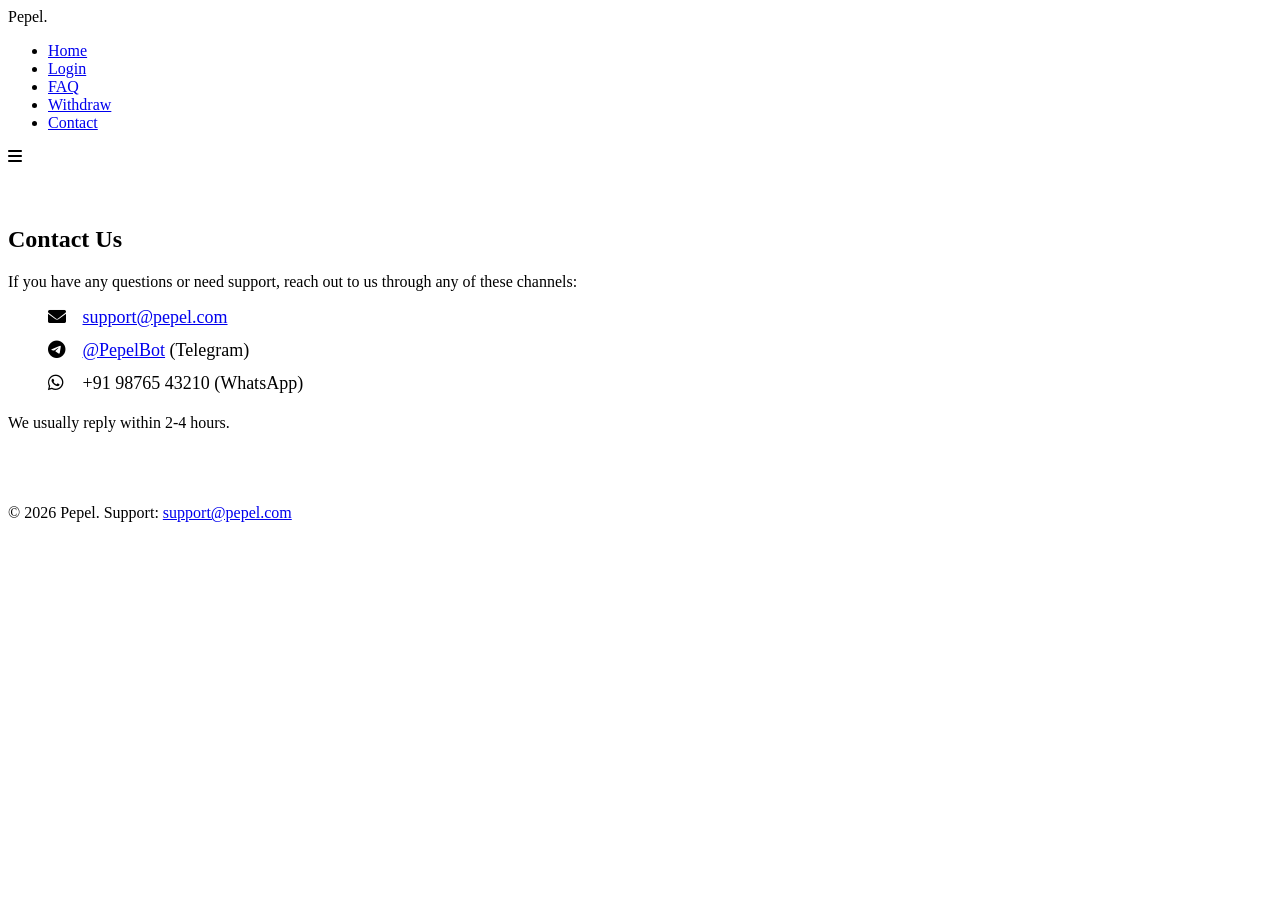
==== contact.html @ d4426ad3 "Add contact.html with contact information and layout" ====
<!DOCTYPE html>
<html lang="en">
<head>
  <meta charset="UTF-8">
  <meta name="viewport" content="width=device-width, initial-scale=1.0">
  <title>Contact – Pepel</title>
  <link rel="stylesheet" href="style.css">
  <link rel="stylesheet" href="https://cdnjs.cloudflare.com/ajax/libs/font-awesome/6.0.0-beta3/css/all.min.css">
</head>
<body>
  <nav class="navbar">
    <div class="container">
      <div class="logo">Pepel<span>.</span></div>
      <ul class="nav-links" id="navLinks">
        <li><a href="index.html">Home</a></li>
        <li><a href="login.html">Login</a></li>
        <li><a href="faq.html">FAQ</a></li>
        <li><a href="withdraw.html">Withdraw</a></li>
        <li><a href="contact.html" class="active">Contact</a></li>
      </ul>
      <div class="menu-toggle" id="mobileMenu"><i class="fas fa-bars"></i></div>
    </div>
  </nav>

  <div class="container" style="padding: 40px 0;">
    <h2>Contact Us</h2>
    <div class="card">
      <p>If you have any questions or need support, reach out to us through any of these channels:</p>
      <ul style="margin-top: 16px; list-style: none; font-size: 18px;">
        <li style="margin-bottom: 12px;"><i class="fas fa-envelope" style="color:var(--primary); width: 30px;"></i> <a href="mailto:support@pepel.com">support@pepel.com</a></li>
        <li style="margin-bottom: 12px;"><i class="fab fa-telegram" style="color:var(--primary); width: 30px;"></i> <a href="https://t.me/PepelBot">@PepelBot</a> (Telegram)</li>
        <li style="margin-bottom: 12px;"><i class="fab fa-whatsapp" style="color:var(--primary); width: 30px;"></i> +91 98765 43210 (WhatsApp)</li>
      </ul>
      <p style="margin-top: 20px;">We usually reply within 2‑4 hours.</p>
    </div>
  </div>

  <footer>
    <div class="container">
      <p>&copy; 2026 Pepel. Support: <a href="mailto:support@pepel.com">support@pepel.com</a></p>
    </div>
  </footer>

  <script src="script.js"></script>
  <script>
    document.getElementById('mobileMenu').addEventListener('click', function() {
      document.getElementById('navLinks').classList.toggle('active');
    });
  </script>
</body>
</html>
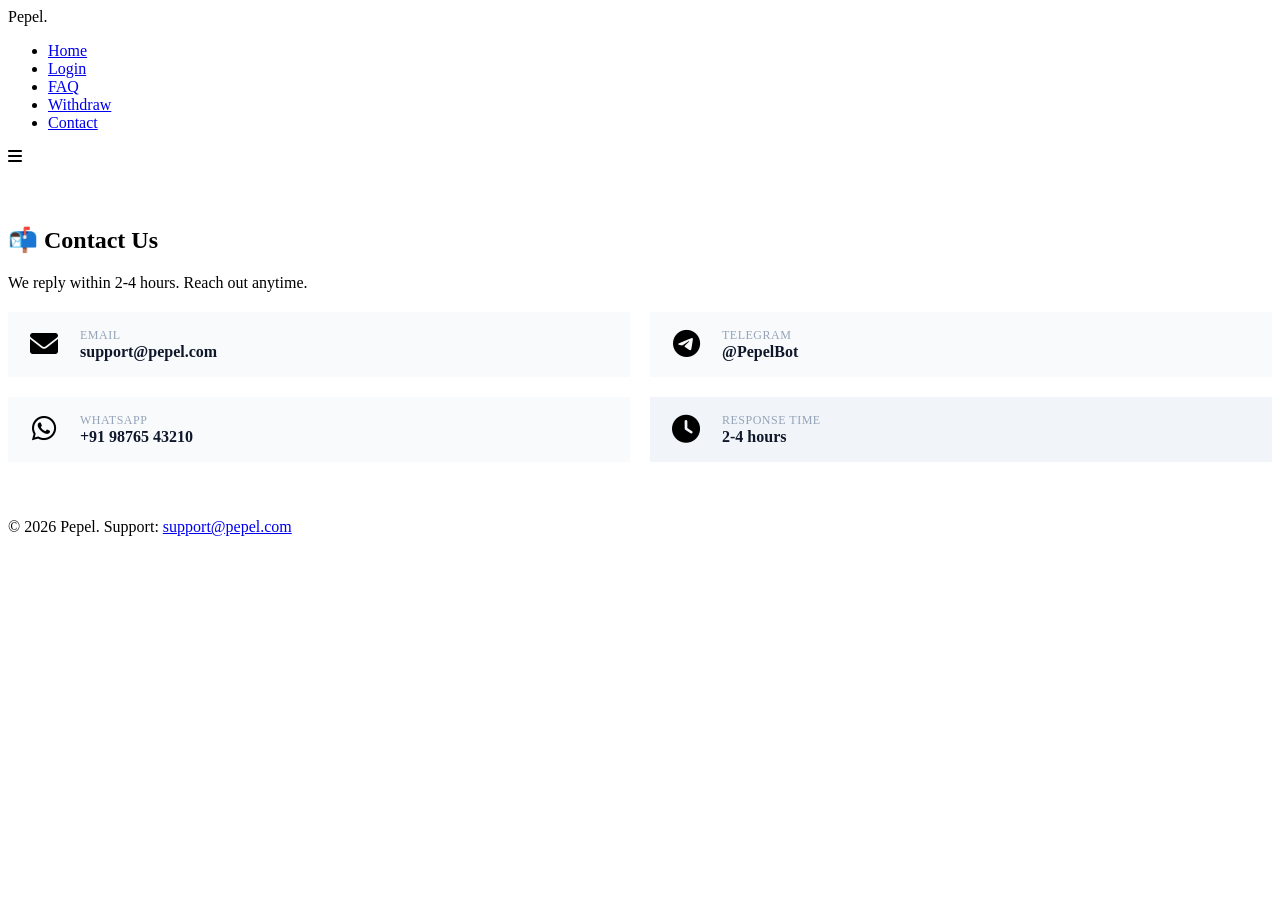
==== commit 4a95c049: "Add contact.html with contact information layout" ====
--- a/contact.html
+++ b/contact.html
@@ -6,6 +6,18 @@
   <title>Contact – Pepel</title>
   <link rel="stylesheet" href="style.css">
   <link rel="stylesheet" href="https://cdnjs.cloudflare.com/ajax/libs/font-awesome/6.0.0-beta3/css/all.min.css">
+  <style>
+    .contact-grid { display: grid; grid-template-columns: 1fr 1fr; gap: 20px; margin-top: 20px; }
+    .contact-item { display: flex; align-items: center; gap: 16px; padding: 16px; background: #f8fafc; border-radius: var(--radius); transition: 0.2s; }
+    .contact-item:hover { background: #f1f5f9; }
+    .contact-item i { font-size: 28px; color: var(--primary); width: 40px; text-align: center; }
+    .contact-item .info { display: flex; flex-direction: column; }
+    .contact-item .info .label { font-size: 12px; color: #94a3b8; text-transform: uppercase; letter-spacing: 0.5px; }
+    .contact-item .info .value { font-weight: 600; color: #0f172a; }
+    @media (max-width: 768px) {
+      .contact-grid { grid-template-columns: 1fr; }
+    }
+  </style>
 </head>
 <body>
   <nav class="navbar">
@@ -23,15 +35,25 @@
   </nav>
 
   <div class="container" style="padding: 40px 0;">
-    <h2>Contact Us</h2>
-    <div class="card">
-      <p>If you have any questions or need support, reach out to us through any of these channels:</p>
-      <ul style="margin-top: 16px; list-style: none; font-size: 18px;">
-        <li style="margin-bottom: 12px;"><i class="fas fa-envelope" style="color:var(--primary); width: 30px;"></i> <a href="mailto:support@pepel.com">support@pepel.com</a></li>
-        <li style="margin-bottom: 12px;"><i class="fab fa-telegram" style="color:var(--primary); width: 30px;"></i> <a href="https://t.me/PepelBot">@PepelBot</a> (Telegram)</li>
-        <li style="margin-bottom: 12px;"><i class="fab fa-whatsapp" style="color:var(--primary); width: 30px;"></i> +91 98765 43210 (WhatsApp)</li>
-      </ul>
-      <p style="margin-top: 20px;">We usually reply within 2‑4 hours.</p>
+    <h2>📬 Contact Us</h2>
+    <p style="color: var(--text-muted);">We reply within 2‑4 hours. Reach out anytime.</p>
+    <div class="contact-grid">
+      <a href="mailto:support@pepel.com" class="contact-item" style="text-decoration:none; color:inherit;">
+        <i class="fas fa-envelope"></i>
+        <div class="info"><span class="label">Email</span><span class="value">support@pepel.com</span></div>
+      </a>
+      <a href="https://t.me/PepelBot" target="_blank" class="contact-item" style="text-decoration:none; color:inherit;">
+        <i class="fab fa-telegram"></i>
+        <div class="info"><span class="label">Telegram</span><span class="value">@PepelBot</span></div>
+      </a>
+      <a href="tel:+919876543210" class="contact-item" style="text-decoration:none; color:inherit;">
+        <i class="fab fa-whatsapp"></i>
+        <div class="info"><span class="label">WhatsApp</span><span class="value">+91 98765 43210</span></div>
+      </a>
+      <div class="contact-item" style="background: #f1f5f9; cursor: default;">
+        <i class="fas fa-clock"></i>
+        <div class="info"><span class="label">Response Time</span><span class="value">2‑4 hours</span></div>
+      </div>
     </div>
   </div>
 
